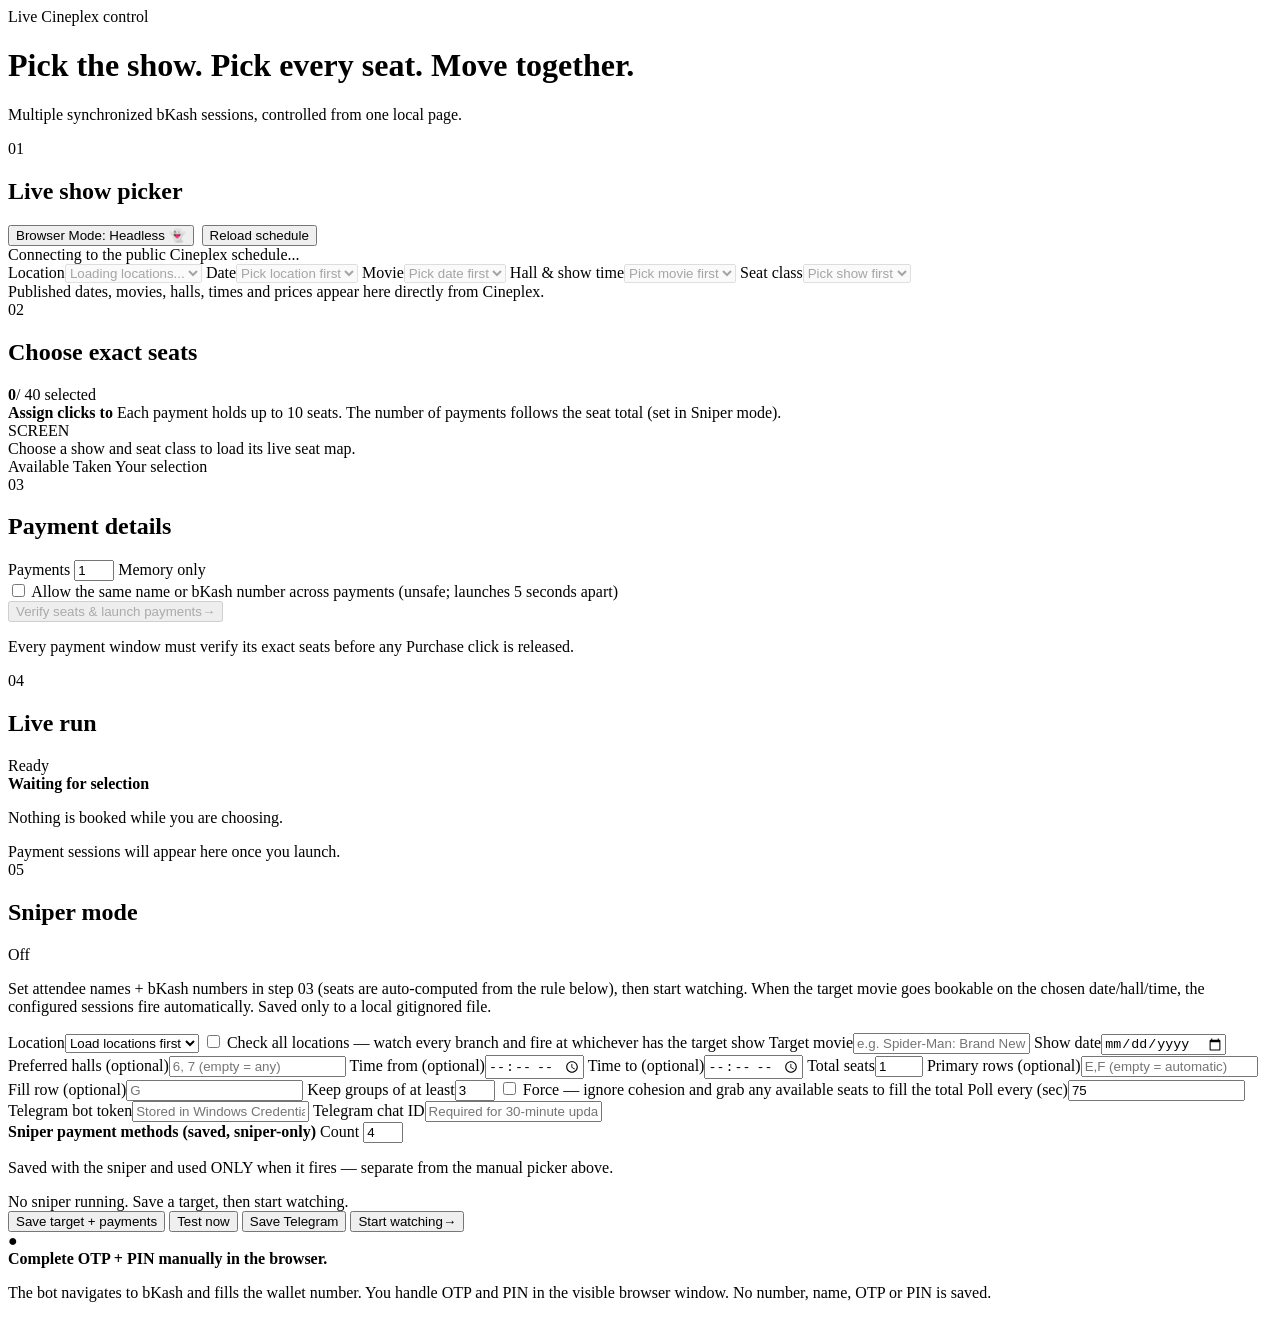
==== cinebot/ui/static/picker.html @ e5d07611 "feat: per-session live event log, robust seat waiting, one-shot launcher - UI: each Live-run session" ====
<!doctype html>
<html lang="en">
<head>
  <meta charset="utf-8" />
  <meta name="viewport" content="width=device-width, initial-scale=1" />
  <link rel="icon" href="/favicon.ico" />
  <meta name="theme-color" content="#0b0711" />
  <title>Cineplex Group Booker</title>
  <link rel="stylesheet" href="/static/picker.css?v=7" />
</head>
<body>
  <main class="shell">
    <header class="hero">
      <div class="eyebrow"><span></span> Live Cineplex control</div>
      <h1>Pick the show. Pick every seat. Move together.</h1>
      <p>Multiple synchronized bKash sessions, controlled from one local page.</p>
    </header>

    <section class="picker-card">
      <div class="section-head">
        <div><span class="step">01</span><h2>Live show picker</h2></div>
        <div style="display:flex;gap:8px;align-items:center;">
          <button id="headless-toggle" class="quiet-button" type="button" title="Toggle between headless background mode and visible Chrome windows">Browser Mode: Headless 👻</button>
          <button id="reload-catalog" class="quiet-button" type="button">Reload schedule</button>
        </div>
      </div>
      <div id="catalog-status" class="inline-status loading" role="status">
        Connecting to the public Cineplex schedule...
      </div>
      <div class="picker-grid">
        <label><span>Location</span><select id="location-select" disabled><option>Loading locations...</option></select></label>
        <label><span>Date</span><select id="date-select" disabled><option>Pick location first</option></select></label>
        <label><span>Movie</span><select id="movie-select" disabled><option>Pick date first</option></select></label>
        <label><span>Hall &amp; show time</span><select id="show-select" disabled><option>Pick movie first</option></select></label>
        <label><span>Seat class</span><select id="class-select" disabled><option>Pick show first</option></select></label>
      </div>
      <div id="show-summary" class="show-summary empty">
        Published dates, movies, halls, times and prices appear here directly from Cineplex.
      </div>
    </section>

    <section id="seat-stage" class="seat-card locked">
      <div class="section-head">
        <div><span class="step">02</span><h2>Choose exact seats</h2></div>
        <div class="seat-total"><strong id="seat-count">0</strong><span id="seat-total-label">/ 40 selected</span></div>
      </div>
      <div class="assign-bar">
        <div>
          <strong>Assign clicks to</strong>
          <span>Each payment holds up to 10 seats. The number of payments follows the seat total (set in Sniper mode).</span>
        </div>
        <div id="session-tabs" class="session-tabs" role="tablist" aria-label="Active payment session"></div>
      </div>
      <div class="screen-line"><span>SCREEN</span></div>
      <div id="seat-map" class="seat-map">
        <div class="seat-placeholder">Choose a show and seat class to load its live seat map.</div>
      </div>
      <div class="seat-legend">
        <span><i class="available"></i>Available</span>
        <span><i class="taken"></i>Taken</span>
        <span><i class="chosen"></i>Your selection</span>
      </div>
      <div id="seat-error" class="inline-error" role="alert"></div>
    </section>

    <div class="work-grid">
      <section class="payment-panel">
        <div class="section-head">
          <div><span class="step">03</span><h2>Payment details</h2></div>
          <label class="payments-count">Payments <input id="payment-count" type="number" min="1" max="8" value="1" title="How many bKash payments / attendee wallets to split across" /></label>
          <span class="memory-pill">Memory only</span>
        </div>
        <div id="payment-fields" class="payment-fields" aria-live="polite"></div>
        <label class="override-warning"><input id="allow-duplicate-identity" type="checkbox" /> <span>Allow the same name or bKash number across payments (unsafe; launches 5 seconds apart)</span></label>
        <div id="form-error" class="inline-error" role="alert"></div>
        <button id="start-button" class="primary-button" type="button" disabled>
          <span>Verify seats &amp; launch payments</span><span>&rarr;</span>
        </button>
        <p class="fine-print">Every payment window must verify its exact seats before any Purchase click is released.</p>
      </section>

      <section class="progress-panel">
        <div class="section-head">
          <div><span class="step">04</span><h2>Live run</h2></div>
          <span id="run-badge" class="run-badge idle">Ready</span>
        </div>
        <div class="run-summary"><div class="radar"><span></span></div><div><strong id="run-phase">Waiting for selection</strong><p id="run-detail">Nothing is booked while you are choosing.</p></div></div>
        <div id="session-list" class="run-sessions"><div class="run-empty"><span>Payment sessions will appear here once you launch.</span></div></div>
        <button id="stop-button" class="stop-button" type="button" hidden>Stop run</button>
        <button id="close-browser-button" class="stop-button" type="button" hidden style="border-color:rgba(255,200,100,.3);color:#f0c040">Close all browsers</button>
      </section>
    </div>

    <section class="sniper-card">
      <div class="section-head">
        <div><span class="step">05</span><h2>Sniper mode</h2></div>
        <span id="snipe-badge" class="run-badge idle">Off</span>
      </div>
      <p class="snipe-help">Set attendee names + bKash numbers in step 03 (seats are auto-computed from the rule below), then start watching. When the target movie goes bookable on the chosen date/hall/time, the configured sessions fire automatically. Saved only to a local gitignored file.</p>
      <div class="picker-grid">
        <label><span>Location</span><select id="snipe-location"><option value="">Load locations first</option></select></label>
        <label class="override-warning"><input id="snipe-all-locations" type="checkbox" /> <span>Check all locations — watch every branch and fire at whichever has the target show</span></label>
        <label><span>Target movie</span><input id="snipe-movie" type="text" placeholder="e.g. Spider-Man: Brand New Day" required /></label>
        <label><span>Show date</span><input id="snipe-date" type="date" required /></label>
        <label><span>Preferred halls (optional)</span><input id="snipe-halls" type="text" placeholder="6, 7 (empty = any)" /></label>
        <label><span>Time from (optional)</span><input id="snipe-time-start" type="time" /></label>
        <label><span>Time to (optional)</span><input id="snipe-end" type="time" /></label>
        <label><span>Total seats</span><input id="snipe-total" type="number" min="1" max="40" value="1" /></label>
        <label><span>Primary rows (optional)</span><input id="snipe-rows" type="text" placeholder="E,F (empty = automatic)" /></label>
        <label><span>Fill row (optional)</span><input id="snipe-fill" type="text" placeholder="G" /></label>
        <label><span>Keep groups of at least</span><input id="snipe-tolerance" type="number" min="1" max="6" value="3" title="Smallest block the sniper treats as a group; smaller fragments are avoided so nobody sits alone" /></label>
        <label class="override-warning"><input id="snipe-force" type="checkbox" /> <span>Force — ignore cohesion and grab any available seats to fill the total</span></label>
        <label><span>Poll every (sec)</span><input id="snipe-poll" type="number" min="15" value="75" /></label>
        <label><span>Telegram bot token</span><input id="telegram-token" type="password" autocomplete="off" placeholder="Stored in Windows Credential Manager" /></label>
        <label><span>Telegram chat ID</span><input id="telegram-chat" type="text" autocomplete="off" placeholder="Required for 30-minute updates" /></label>
      </div>
      <div class="snipe-payments">
        <div class="snipe-payments-head">
          <strong>Sniper payment methods (saved, sniper-only)</strong>
          <label class="payments-count">Count <input id="snipe-pay-count" type="number" min="1" max="8" value="4" /></label>
        </div>
        <p class="snipe-help">Saved with the sniper and used ONLY when it fires — separate from the manual picker above.</p>
        <div id="snipe-attendees" class="payment-fields" aria-live="polite"></div>
      </div>
      <div id="snipe-status" class="inline-status ready">No sniper running. Save a target, then start watching.</div>
      <div class="snipe-actions">
        <button id="snipe-save" class="quiet-button" type="button">Save target + payments</button>
        <button id="snipe-test" class="quiet-button" type="button">Test now</button>
        <button id="telegram-save" class="quiet-button" type="button">Save Telegram</button>
        <button id="snipe-start" class="primary-button" type="button"><span>Start watching</span><span>&rarr;</span></button>
        <button id="snipe-stop" class="stop-button" type="button" hidden>Stop sniper</button>
      </div>
    </section>

    <section class="security-note">
      <div class="lock">&#9679;</div>
      <div><strong>Complete OTP + PIN manually in the browser.</strong><p>The bot navigates to bKash and fills the wallet number. You handle OTP and PIN in the visible browser window. No number, name, OTP or PIN is saved.</p></div>
    </section>
  </main>

  <div id="otp-modal" class="modal-backdrop" hidden>
    <section class="otp-modal" role="dialog" aria-modal="true" aria-labelledby="otp-title">
      <button id="otp-close" class="modal-close" type="button" aria-label="Close OTP dialog">&times;</button>
      <span id="otp-position" class="otp-position">Payment 1</span>
      <h2 id="otp-title">bKash OTP</h2>
      <p id="otp-intro">Use the SMS sent to the exact number shown below.</p>
      <div class="otp-identity"><div><span>Attendee</span><strong id="otp-name">-</strong></div><div><span>bKash number</span><strong id="otp-phone">-</strong></div></div>
      <div class="otp-order"><div><span>Seats</span><strong id="otp-seats">-</strong></div><div><span>Amount</span><strong id="otp-amount">-</strong></div><div><span>Invoice</span><strong id="otp-invoice">Pending</strong></div></div>
      <label class="otp-field"><span id="otp-label">Verification code</span><input id="otp-code" type="password" inputmode="numeric" autocomplete="one-time-code" maxlength="8" placeholder="Enter OTP" /></label>
      <div id="otp-error" class="inline-error" role="alert"></div>
      <button id="otp-submit" class="primary-button" type="button"><span id="otp-submit-text">Submit OTP</span><span>&rarr;</span></button>
      <p id="otp-reminder" class="pin-reminder">Enter the code or PIN to authorize this payment session.</p>
    </section>
  </div>

  <script src="/static/picker.js?v=16"></script>
</body>
</html>
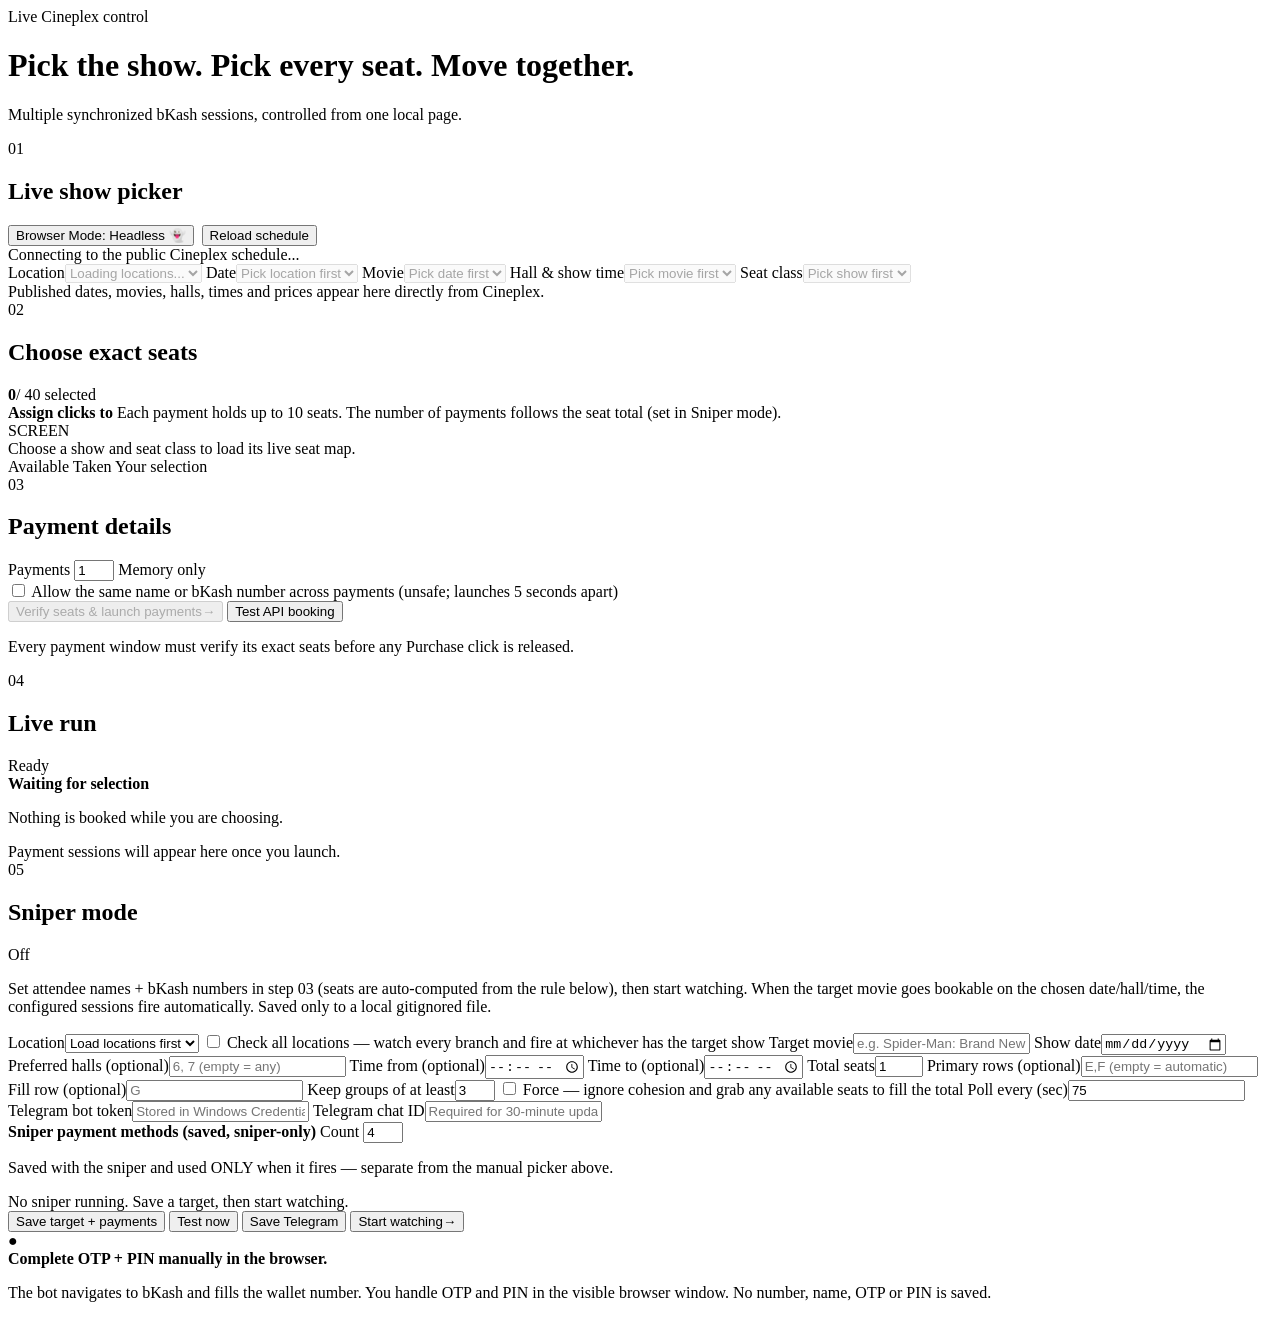
==== commit 4d2cb62f: "feat: direct-API booking probe (harvest reCAPTCHA token, POST /booking via HTTP) First step of the s" ====
--- a/cinebot/ui/static/picker.html
+++ b/cinebot/ui/static/picker.html
@@ -76,6 +76,7 @@
         <button id="start-button" class="primary-button" type="button" disabled>
           <span>Verify seats &amp; launch payments</span><span>&rarr;</span>
         </button>
+        <button id="api-test-button" class="quiet-button" type="button" title="Skip seat-clicking: harvest a reCAPTCHA token from a browser and POST /booking via API (booking only, no payment).">Test API booking</button>
         <p class="fine-print">Every payment window must verify its exact seats before any Purchase click is released.</p>
       </section>
 
@@ -153,6 +154,6 @@
     </section>
   </div>
 
-  <script src="/static/picker.js?v=16"></script>
+  <script src="/static/picker.js?v=17"></script>
 </body>
 </html>
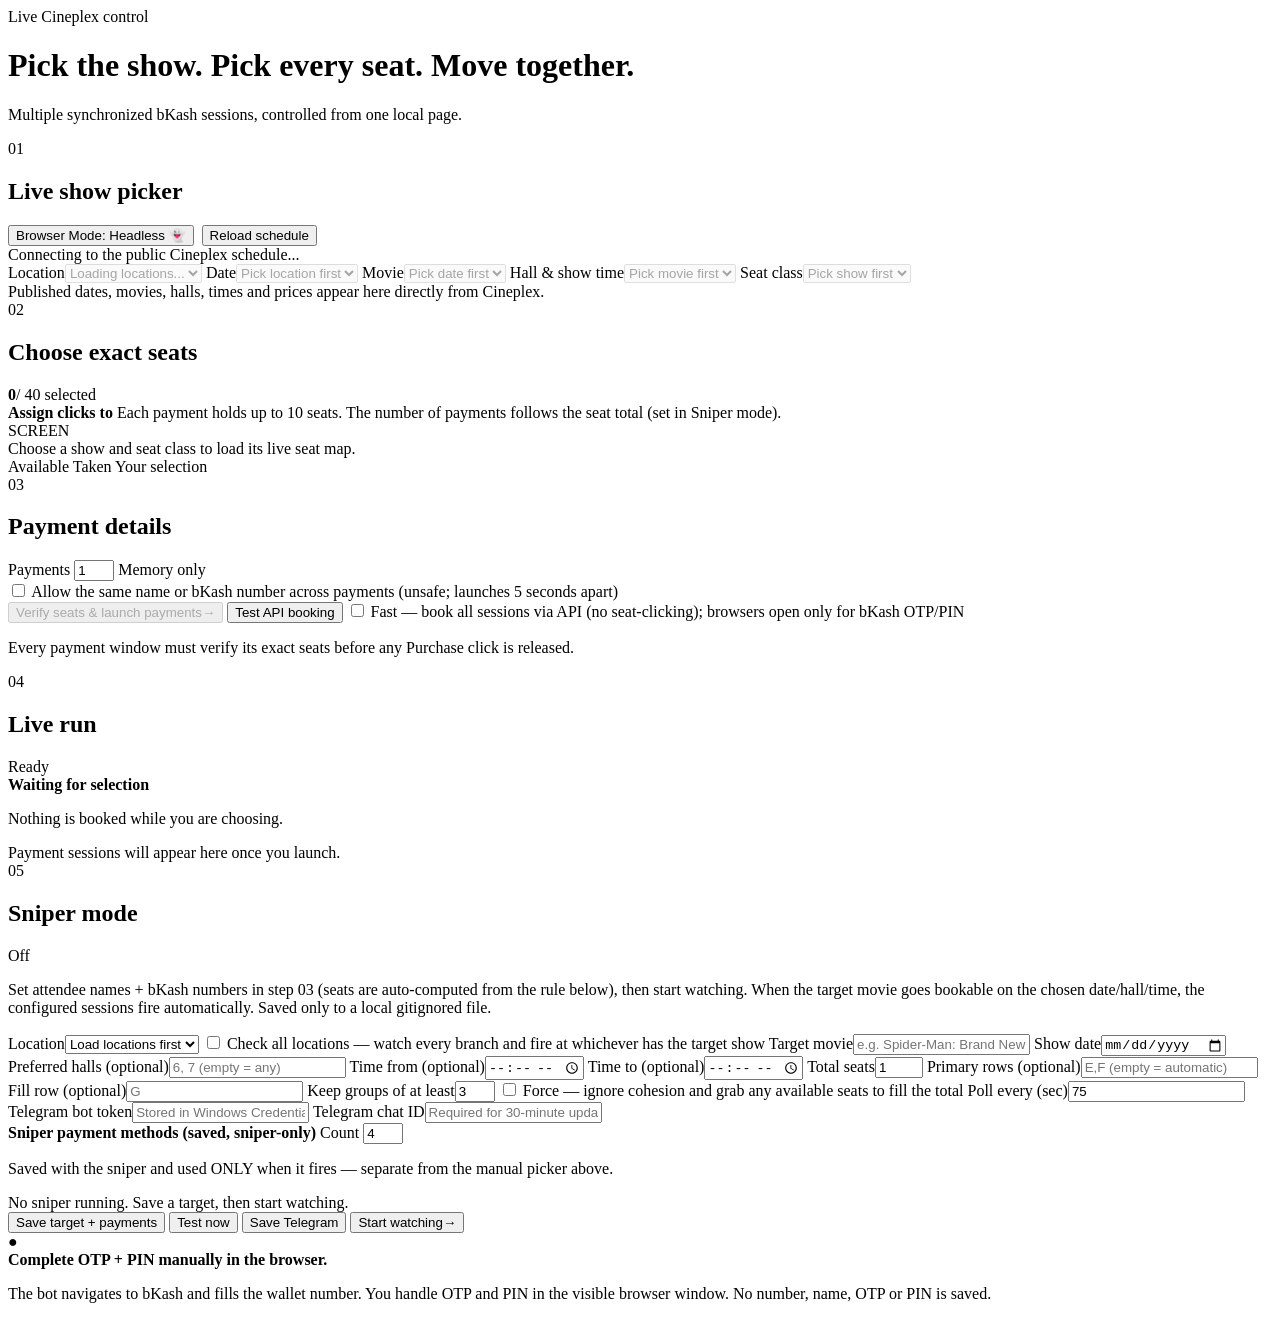
==== commit 2a0bd036: "feat: Fast booking mode — API booking + purchase, browser only for bKash End-to-end fast path, valid" ====
--- a/cinebot/ui/static/picker.html
+++ b/cinebot/ui/static/picker.html
@@ -77,6 +77,7 @@
           <span>Verify seats &amp; launch payments</span><span>&rarr;</span>
         </button>
         <button id="api-test-button" class="quiet-button" type="button" title="Skip seat-clicking: harvest a reCAPTCHA token from a browser and POST /booking via API (booking only, no payment).">Test API booking</button>
+        <label class="override-warning"><input id="fast-toggle" type="checkbox" /> <span>Fast — book all sessions via API (no seat-clicking); browsers open only for bKash OTP/PIN</span></label>
         <p class="fine-print">Every payment window must verify its exact seats before any Purchase click is released.</p>
       </section>
 
@@ -154,6 +155,6 @@
     </section>
   </div>
 
-  <script src="/static/picker.js?v=17"></script>
+  <script src="/static/picker.js?v=18"></script>
 </body>
 </html>
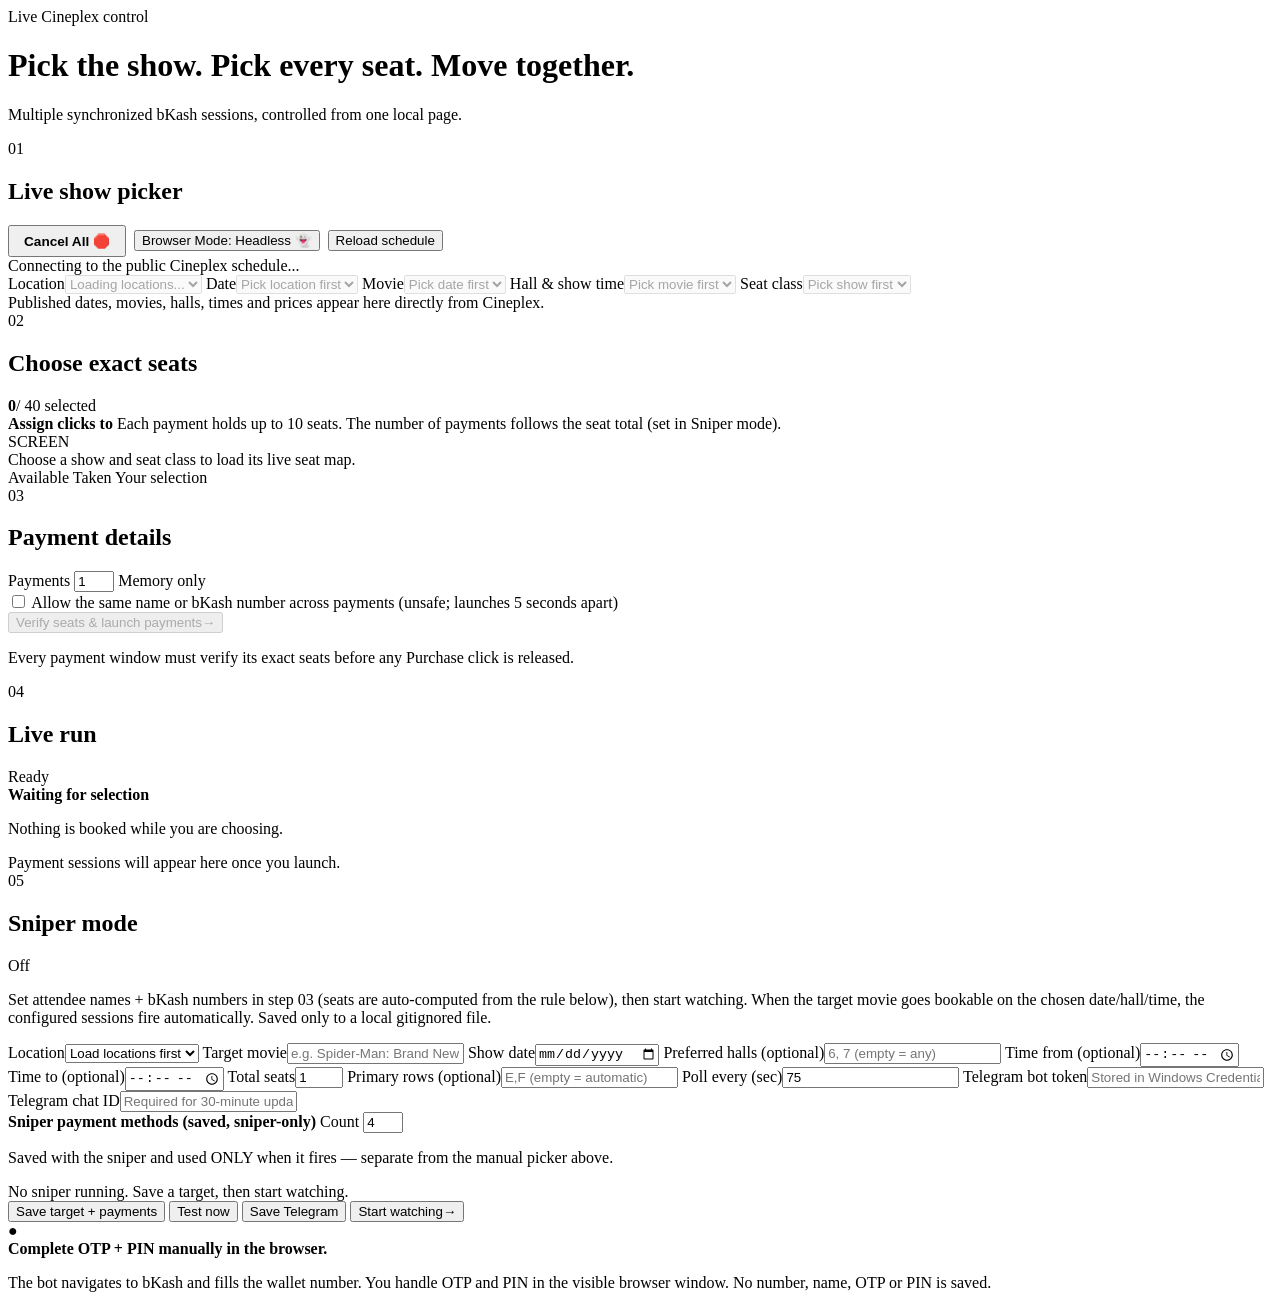
==== commit b7acf1c6: "feat(sniper): add visual seat map diagram, master cancel button, and fuzzy title matching - Remove d" ====
--- a/cinebot/ui/static/picker.html
+++ b/cinebot/ui/static/picker.html
@@ -6,7 +6,7 @@
   <link rel="icon" href="/favicon.ico" />
   <meta name="theme-color" content="#0b0711" />
   <title>Cineplex Group Booker</title>
-  <link rel="stylesheet" href="/static/picker.css?v=7" />
+  <link rel="stylesheet" href="/static/picker.css?v=6" />
 </head>
 <body>
   <main class="shell">
@@ -20,6 +20,7 @@
       <div class="section-head">
         <div><span class="step">01</span><h2>Live show picker</h2></div>
         <div style="display:flex;gap:8px;align-items:center;">
+          <button id="cancel-all-button" class="stop-button" type="button" style="padding: 6px 14px; font-weight: 700; font-size: 0.85rem;" title="Cancel everything immediately (stop sniper, stop booking run, close browser windows)">Cancel All 🛑</button>
           <button id="headless-toggle" class="quiet-button" type="button" title="Toggle between headless background mode and visible Chrome windows">Browser Mode: Headless 👻</button>
           <button id="reload-catalog" class="quiet-button" type="button">Reload schedule</button>
         </div>
@@ -76,8 +77,6 @@
         <button id="start-button" class="primary-button" type="button" disabled>
           <span>Verify seats &amp; launch payments</span><span>&rarr;</span>
         </button>
-        <button id="api-test-button" class="quiet-button" type="button" title="Skip seat-clicking: harvest a reCAPTCHA token from a browser and POST /booking via API (booking only, no payment).">Test API booking</button>
-        <label class="override-warning"><input id="fast-toggle" type="checkbox" /> <span>Fast — book all sessions via API (no seat-clicking); browsers open only for bKash OTP/PIN</span></label>
         <p class="fine-print">Every payment window must verify its exact seats before any Purchase click is released.</p>
       </section>
 
@@ -101,7 +100,6 @@
       <p class="snipe-help">Set attendee names + bKash numbers in step 03 (seats are auto-computed from the rule below), then start watching. When the target movie goes bookable on the chosen date/hall/time, the configured sessions fire automatically. Saved only to a local gitignored file.</p>
       <div class="picker-grid">
         <label><span>Location</span><select id="snipe-location"><option value="">Load locations first</option></select></label>
-        <label class="override-warning"><input id="snipe-all-locations" type="checkbox" /> <span>Check all locations — watch every branch and fire at whichever has the target show</span></label>
         <label><span>Target movie</span><input id="snipe-movie" type="text" placeholder="e.g. Spider-Man: Brand New Day" required /></label>
         <label><span>Show date</span><input id="snipe-date" type="date" required /></label>
         <label><span>Preferred halls (optional)</span><input id="snipe-halls" type="text" placeholder="6, 7 (empty = any)" /></label>
@@ -109,10 +107,7 @@
         <label><span>Time to (optional)</span><input id="snipe-end" type="time" /></label>
         <label><span>Total seats</span><input id="snipe-total" type="number" min="1" max="40" value="1" /></label>
         <label><span>Primary rows (optional)</span><input id="snipe-rows" type="text" placeholder="E,F (empty = automatic)" /></label>
-        <label><span>Fill row (optional)</span><input id="snipe-fill" type="text" placeholder="G" /></label>
-        <label><span>Keep groups of at least</span><input id="snipe-tolerance" type="number" min="1" max="6" value="3" title="Smallest block the sniper treats as a group; smaller fragments are avoided so nobody sits alone" /></label>
-        <label class="override-warning"><input id="snipe-force" type="checkbox" /> <span>Force — ignore cohesion and grab any available seats to fill the total</span></label>
-        <label><span>Poll every (sec)</span><input id="snipe-poll" type="number" min="15" value="75" /></label>
+        <label><span>Poll every (sec)</span><input id="snipe-poll" type="number" min="5" value="75" /></label>
         <label><span>Telegram bot token</span><input id="telegram-token" type="password" autocomplete="off" placeholder="Stored in Windows Credential Manager" /></label>
         <label><span>Telegram chat ID</span><input id="telegram-chat" type="text" autocomplete="off" placeholder="Required for 30-minute updates" /></label>
       </div>
@@ -125,6 +120,13 @@
         <div id="snipe-attendees" class="payment-fields" aria-live="polite"></div>
       </div>
       <div id="snipe-status" class="inline-status ready">No sniper running. Save a target, then start watching.</div>
+      <div id="snipe-seat-map-container" style="margin-top:16px; padding: 18px; border: 1px solid var(--line); border-radius: 14px; background: #100c17;" hidden>
+        <div style="display:flex; justify-content:space-between; align-items:center; margin-bottom:12px;">
+          <strong style="font-size:0.9rem; color:var(--text-bright);">🎯 Assigned Seats Visual Diagram:</strong>
+          <span id="snipe-seat-map-label" style="font-size:0.8rem; color:var(--muted);"></span>
+        </div>
+        <div id="snipe-seat-map" class="seat-map-wrapper"></div>
+      </div>
       <div class="snipe-actions">
         <button id="snipe-save" class="quiet-button" type="button">Save target + payments</button>
         <button id="snipe-test" class="quiet-button" type="button">Test now</button>
@@ -155,6 +157,6 @@
     </section>
   </div>
 
-  <script src="/static/picker.js?v=18"></script>
+  <script src="/static/picker.js?v=16"></script>
 </body>
 </html>
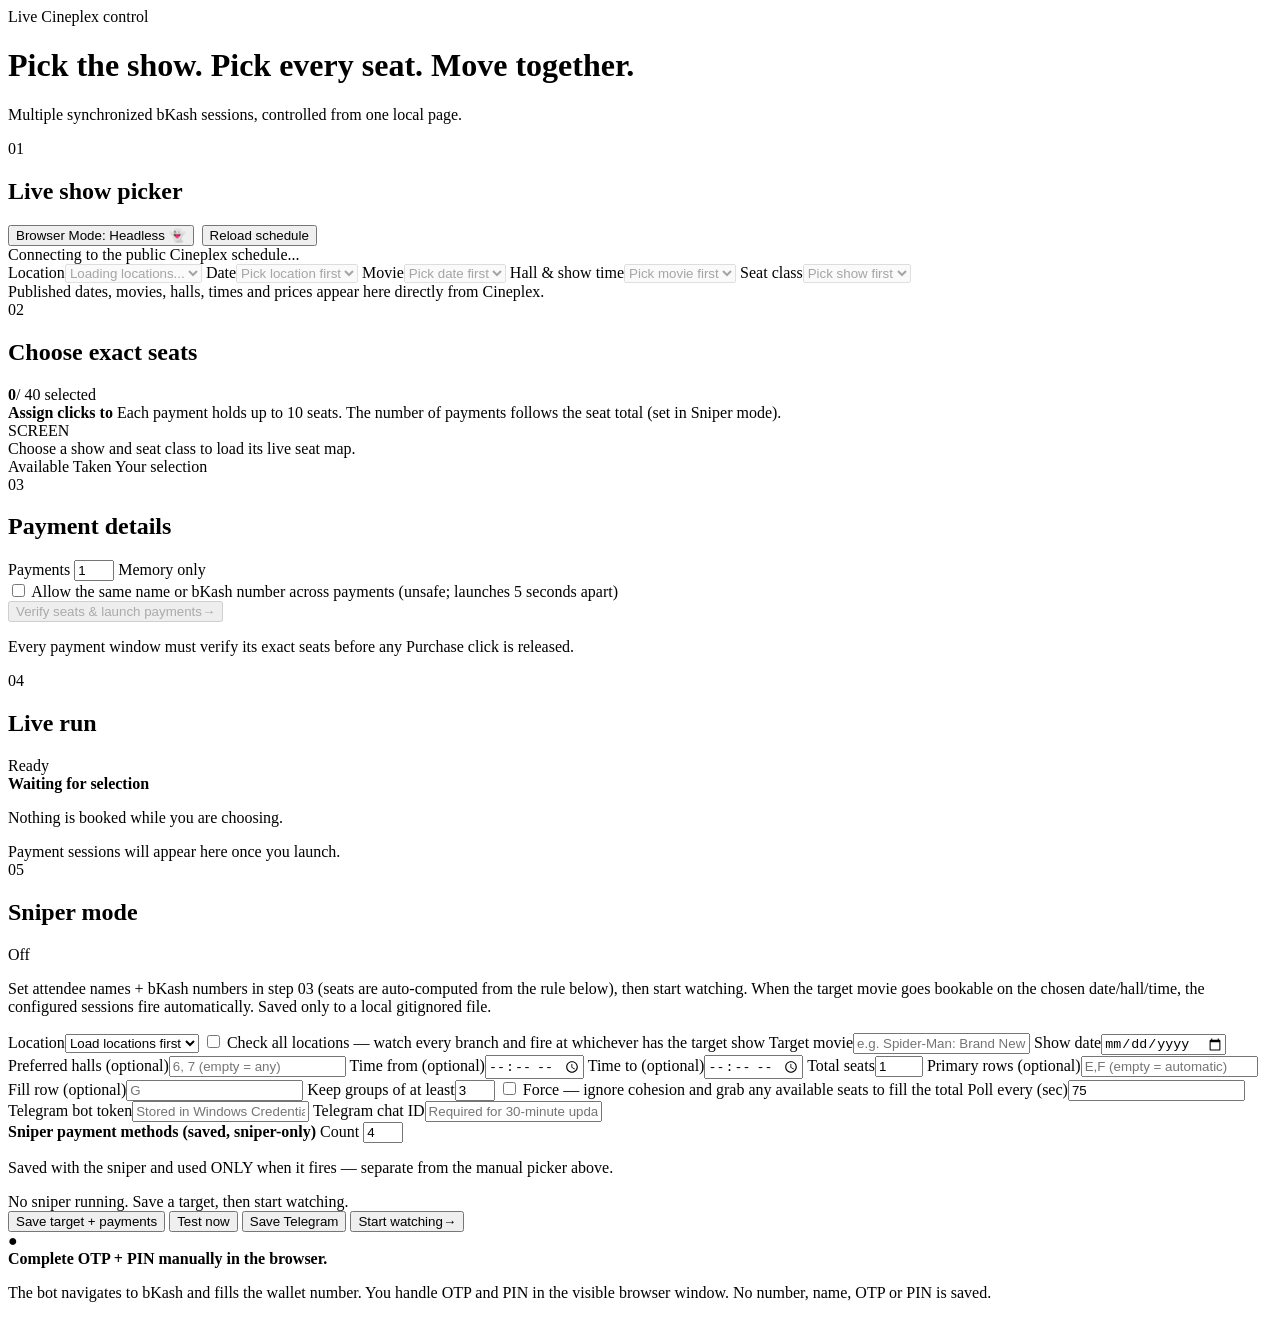
==== commit 56770872: "revert: shelve direct-API booking; return to the browser flow Remove the API booking experiment end-" ====
--- a/cinebot/ui/static/picker.html
+++ b/cinebot/ui/static/picker.html
@@ -6,7 +6,7 @@
   <link rel="icon" href="/favicon.ico" />
   <meta name="theme-color" content="#0b0711" />
   <title>Cineplex Group Booker</title>
-  <link rel="stylesheet" href="/static/picker.css?v=6" />
+  <link rel="stylesheet" href="/static/picker.css?v=7" />
 </head>
 <body>
   <main class="shell">
@@ -20,7 +20,6 @@
       <div class="section-head">
         <div><span class="step">01</span><h2>Live show picker</h2></div>
         <div style="display:flex;gap:8px;align-items:center;">
-          <button id="cancel-all-button" class="stop-button" type="button" style="padding: 6px 14px; font-weight: 700; font-size: 0.85rem;" title="Cancel everything immediately (stop sniper, stop booking run, close browser windows)">Cancel All 🛑</button>
           <button id="headless-toggle" class="quiet-button" type="button" title="Toggle between headless background mode and visible Chrome windows">Browser Mode: Headless 👻</button>
           <button id="reload-catalog" class="quiet-button" type="button">Reload schedule</button>
         </div>
@@ -100,6 +99,7 @@
       <p class="snipe-help">Set attendee names + bKash numbers in step 03 (seats are auto-computed from the rule below), then start watching. When the target movie goes bookable on the chosen date/hall/time, the configured sessions fire automatically. Saved only to a local gitignored file.</p>
       <div class="picker-grid">
         <label><span>Location</span><select id="snipe-location"><option value="">Load locations first</option></select></label>
+        <label class="override-warning"><input id="snipe-all-locations" type="checkbox" /> <span>Check all locations — watch every branch and fire at whichever has the target show</span></label>
         <label><span>Target movie</span><input id="snipe-movie" type="text" placeholder="e.g. Spider-Man: Brand New Day" required /></label>
         <label><span>Show date</span><input id="snipe-date" type="date" required /></label>
         <label><span>Preferred halls (optional)</span><input id="snipe-halls" type="text" placeholder="6, 7 (empty = any)" /></label>
@@ -107,7 +107,10 @@
         <label><span>Time to (optional)</span><input id="snipe-end" type="time" /></label>
         <label><span>Total seats</span><input id="snipe-total" type="number" min="1" max="40" value="1" /></label>
         <label><span>Primary rows (optional)</span><input id="snipe-rows" type="text" placeholder="E,F (empty = automatic)" /></label>
-        <label><span>Poll every (sec)</span><input id="snipe-poll" type="number" min="5" value="75" /></label>
+        <label><span>Fill row (optional)</span><input id="snipe-fill" type="text" placeholder="G" /></label>
+        <label><span>Keep groups of at least</span><input id="snipe-tolerance" type="number" min="1" max="6" value="3" title="Smallest block the sniper treats as a group; smaller fragments are avoided so nobody sits alone" /></label>
+        <label class="override-warning"><input id="snipe-force" type="checkbox" /> <span>Force — ignore cohesion and grab any available seats to fill the total</span></label>
+        <label><span>Poll every (sec)</span><input id="snipe-poll" type="number" min="15" value="75" /></label>
         <label><span>Telegram bot token</span><input id="telegram-token" type="password" autocomplete="off" placeholder="Stored in Windows Credential Manager" /></label>
         <label><span>Telegram chat ID</span><input id="telegram-chat" type="text" autocomplete="off" placeholder="Required for 30-minute updates" /></label>
       </div>
@@ -120,13 +123,6 @@
         <div id="snipe-attendees" class="payment-fields" aria-live="polite"></div>
       </div>
       <div id="snipe-status" class="inline-status ready">No sniper running. Save a target, then start watching.</div>
-      <div id="snipe-seat-map-container" style="margin-top:16px; padding: 18px; border: 1px solid var(--line); border-radius: 14px; background: #100c17;" hidden>
-        <div style="display:flex; justify-content:space-between; align-items:center; margin-bottom:12px;">
-          <strong style="font-size:0.9rem; color:var(--text-bright);">🎯 Assigned Seats Visual Diagram:</strong>
-          <span id="snipe-seat-map-label" style="font-size:0.8rem; color:var(--muted);"></span>
-        </div>
-        <div id="snipe-seat-map" class="seat-map-wrapper"></div>
-      </div>
       <div class="snipe-actions">
         <button id="snipe-save" class="quiet-button" type="button">Save target + payments</button>
         <button id="snipe-test" class="quiet-button" type="button">Test now</button>
@@ -157,6 +153,6 @@
     </section>
   </div>
 
-  <script src="/static/picker.js?v=16"></script>
+  <script src="/static/picker.js?v=18"></script>
 </body>
 </html>
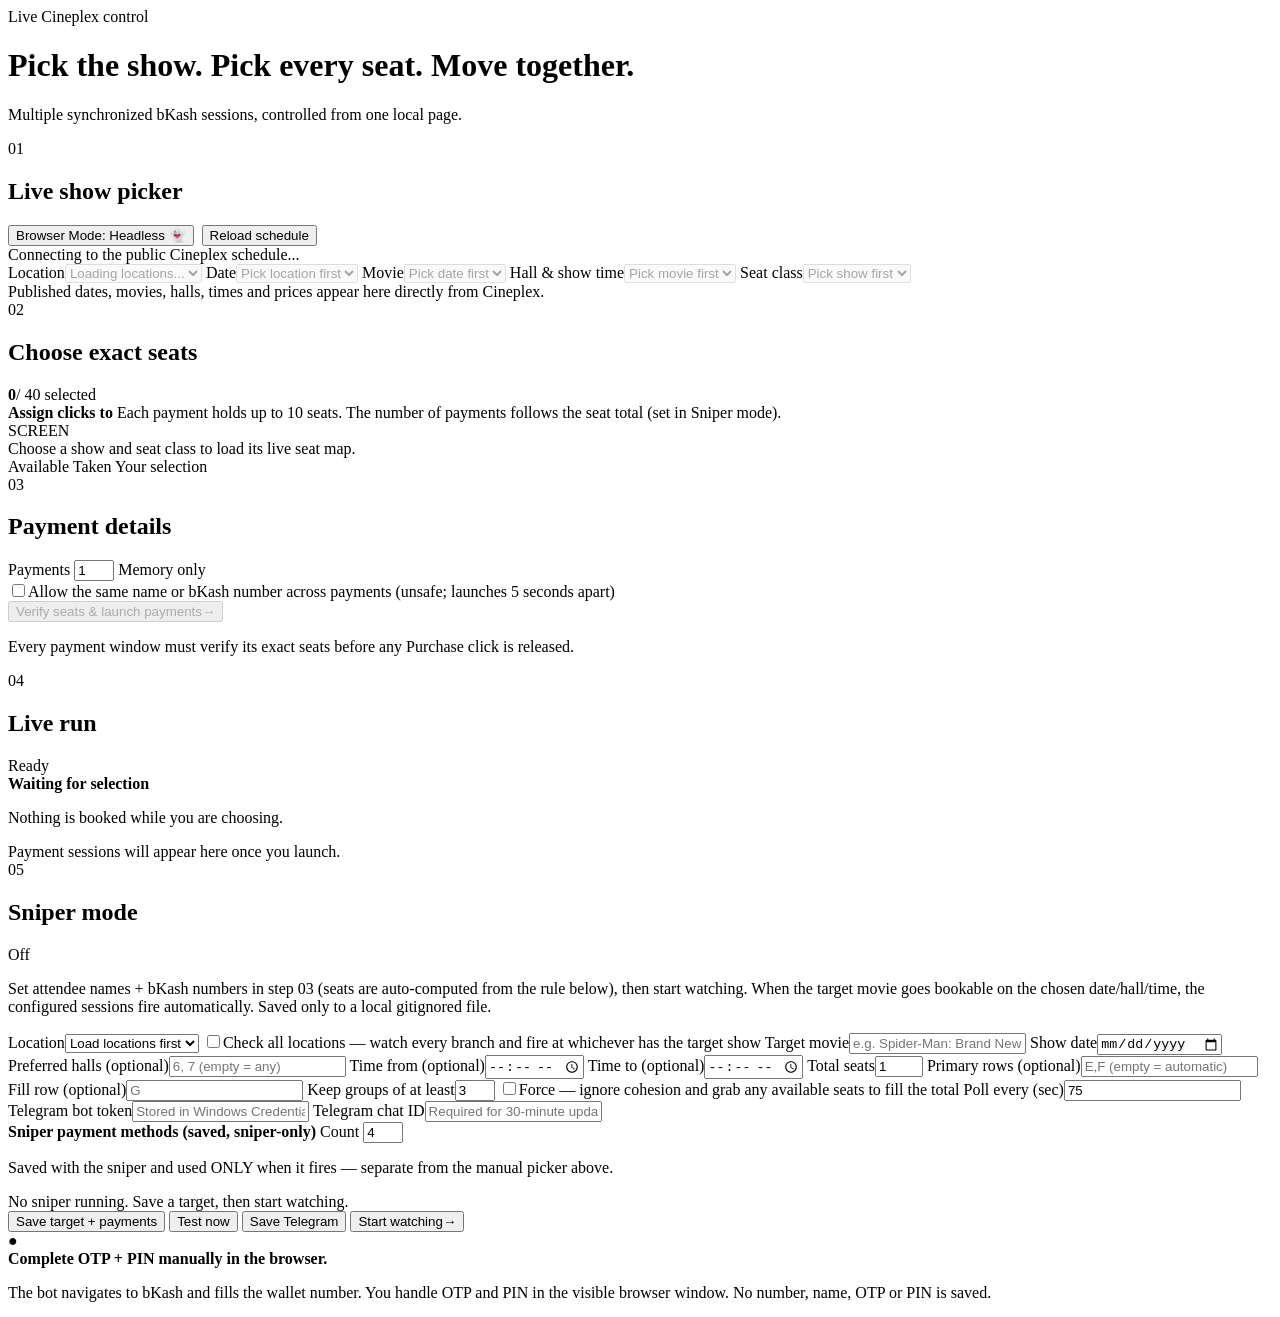
==== commit bf3c53ea: "ui: turn the boolean checkboxes into proper toggle switches The native ticks looked generic and didn" ====
--- a/cinebot/ui/static/picker.html
+++ b/cinebot/ui/static/picker.html
@@ -6,7 +6,7 @@
   <link rel="icon" href="/favicon.ico" />
   <meta name="theme-color" content="#0b0711" />
   <title>Cineplex Group Booker</title>
-  <link rel="stylesheet" href="/static/picker.css?v=7" />
+  <link rel="stylesheet" href="/static/picker.css?v=10" />
 </head>
 <body>
   <main class="shell">
@@ -71,7 +71,7 @@
           <span class="memory-pill">Memory only</span>
         </div>
         <div id="payment-fields" class="payment-fields" aria-live="polite"></div>
-        <label class="override-warning"><input id="allow-duplicate-identity" type="checkbox" /> <span>Allow the same name or bKash number across payments (unsafe; launches 5 seconds apart)</span></label>
+        <label class="override-warning"><input id="allow-duplicate-identity" type="checkbox" /><i class="toggle"></i><span>Allow the same name or bKash number across payments (unsafe; launches 5 seconds apart)</span></label>
         <div id="form-error" class="inline-error" role="alert"></div>
         <button id="start-button" class="primary-button" type="button" disabled>
           <span>Verify seats &amp; launch payments</span><span>&rarr;</span>
@@ -99,7 +99,7 @@
       <p class="snipe-help">Set attendee names + bKash numbers in step 03 (seats are auto-computed from the rule below), then start watching. When the target movie goes bookable on the chosen date/hall/time, the configured sessions fire automatically. Saved only to a local gitignored file.</p>
       <div class="picker-grid">
         <label><span>Location</span><select id="snipe-location"><option value="">Load locations first</option></select></label>
-        <label class="override-warning"><input id="snipe-all-locations" type="checkbox" /> <span>Check all locations — watch every branch and fire at whichever has the target show</span></label>
+        <label class="override-warning"><input id="snipe-all-locations" type="checkbox" /><i class="toggle"></i><span>Check all locations — watch every branch and fire at whichever has the target show</span></label>
         <label><span>Target movie</span><input id="snipe-movie" type="text" placeholder="e.g. Spider-Man: Brand New Day" required /></label>
         <label><span>Show date</span><input id="snipe-date" type="date" required /></label>
         <label><span>Preferred halls (optional)</span><input id="snipe-halls" type="text" placeholder="6, 7 (empty = any)" /></label>
@@ -109,7 +109,7 @@
         <label><span>Primary rows (optional)</span><input id="snipe-rows" type="text" placeholder="E,F (empty = automatic)" /></label>
         <label><span>Fill row (optional)</span><input id="snipe-fill" type="text" placeholder="G" /></label>
         <label><span>Keep groups of at least</span><input id="snipe-tolerance" type="number" min="1" max="6" value="3" title="Smallest block the sniper treats as a group; smaller fragments are avoided so nobody sits alone" /></label>
-        <label class="override-warning"><input id="snipe-force" type="checkbox" /> <span>Force — ignore cohesion and grab any available seats to fill the total</span></label>
+        <label class="override-warning"><input id="snipe-force" type="checkbox" /><i class="toggle"></i><span>Force — ignore cohesion and grab any available seats to fill the total</span></label>
         <label><span>Poll every (sec)</span><input id="snipe-poll" type="number" min="15" value="75" /></label>
         <label><span>Telegram bot token</span><input id="telegram-token" type="password" autocomplete="off" placeholder="Stored in Windows Credential Manager" /></label>
         <label><span>Telegram chat ID</span><input id="telegram-chat" type="text" autocomplete="off" placeholder="Required for 30-minute updates" /></label>
